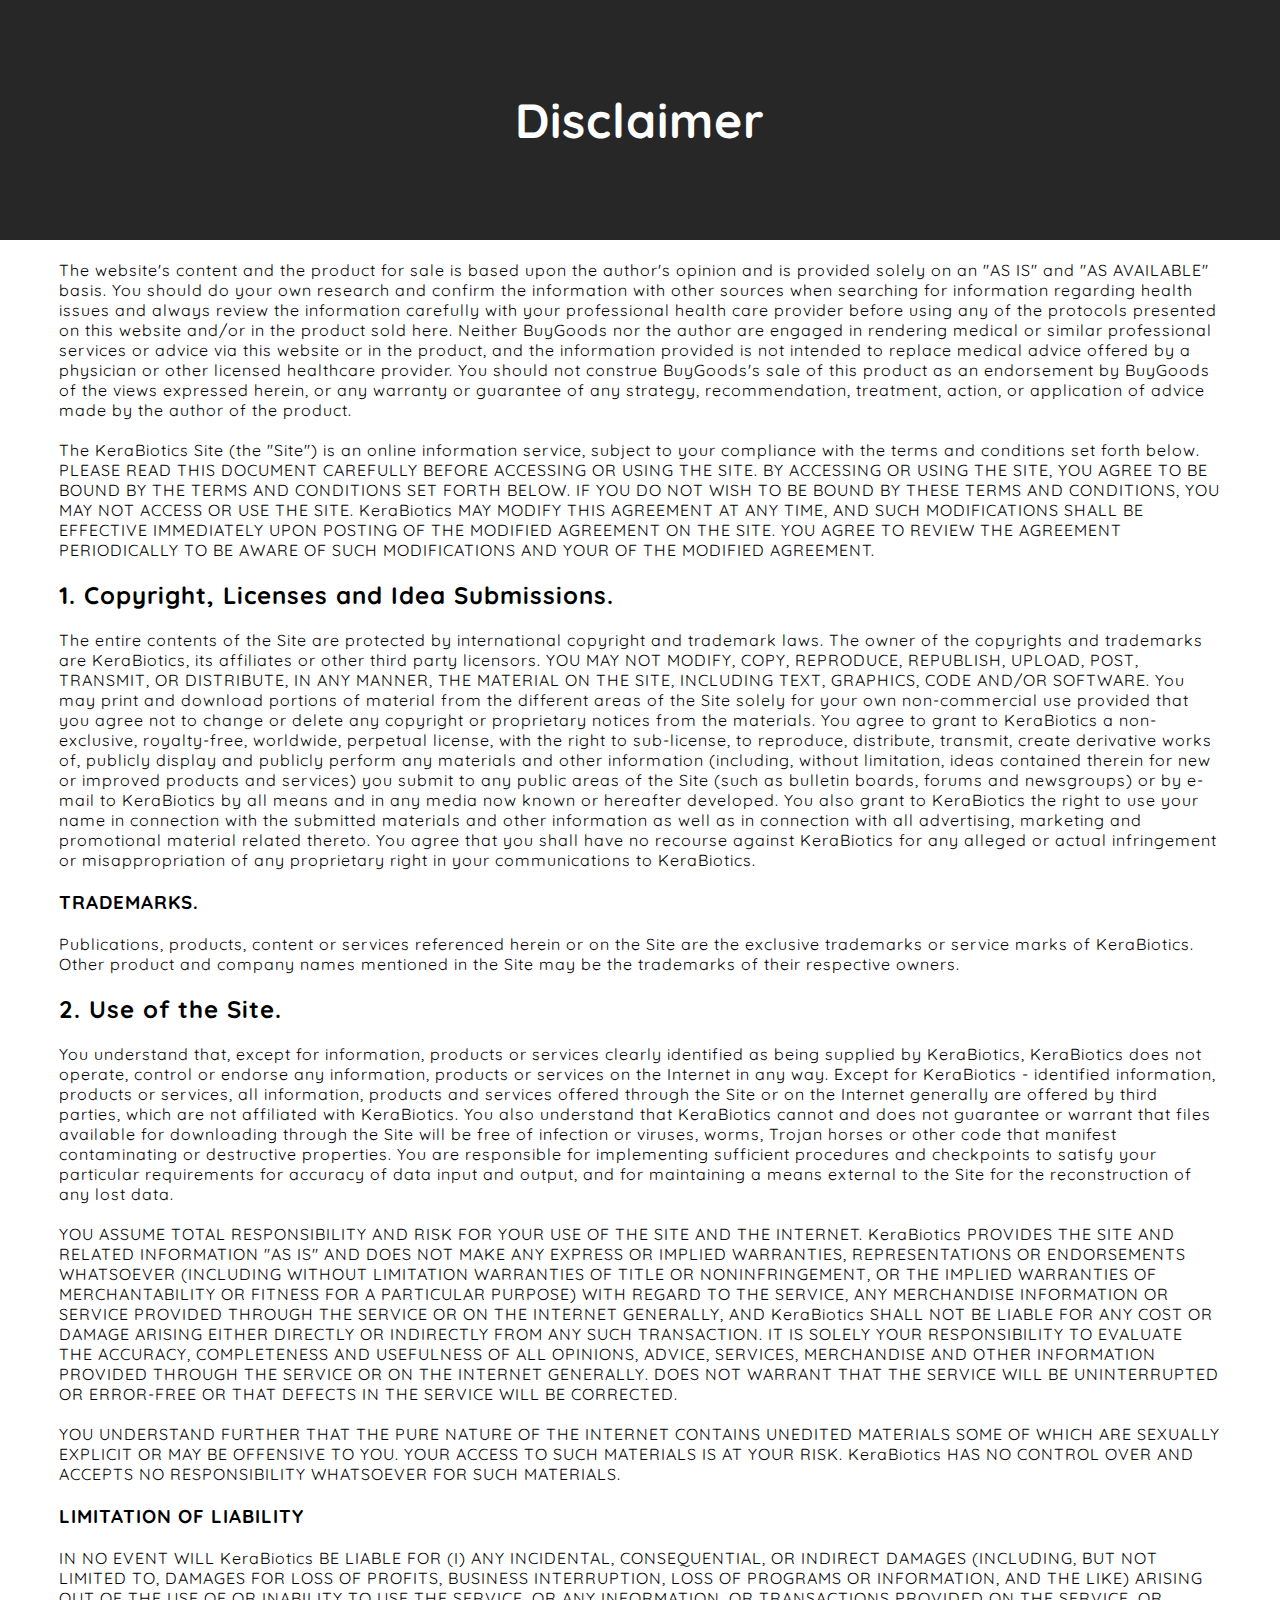
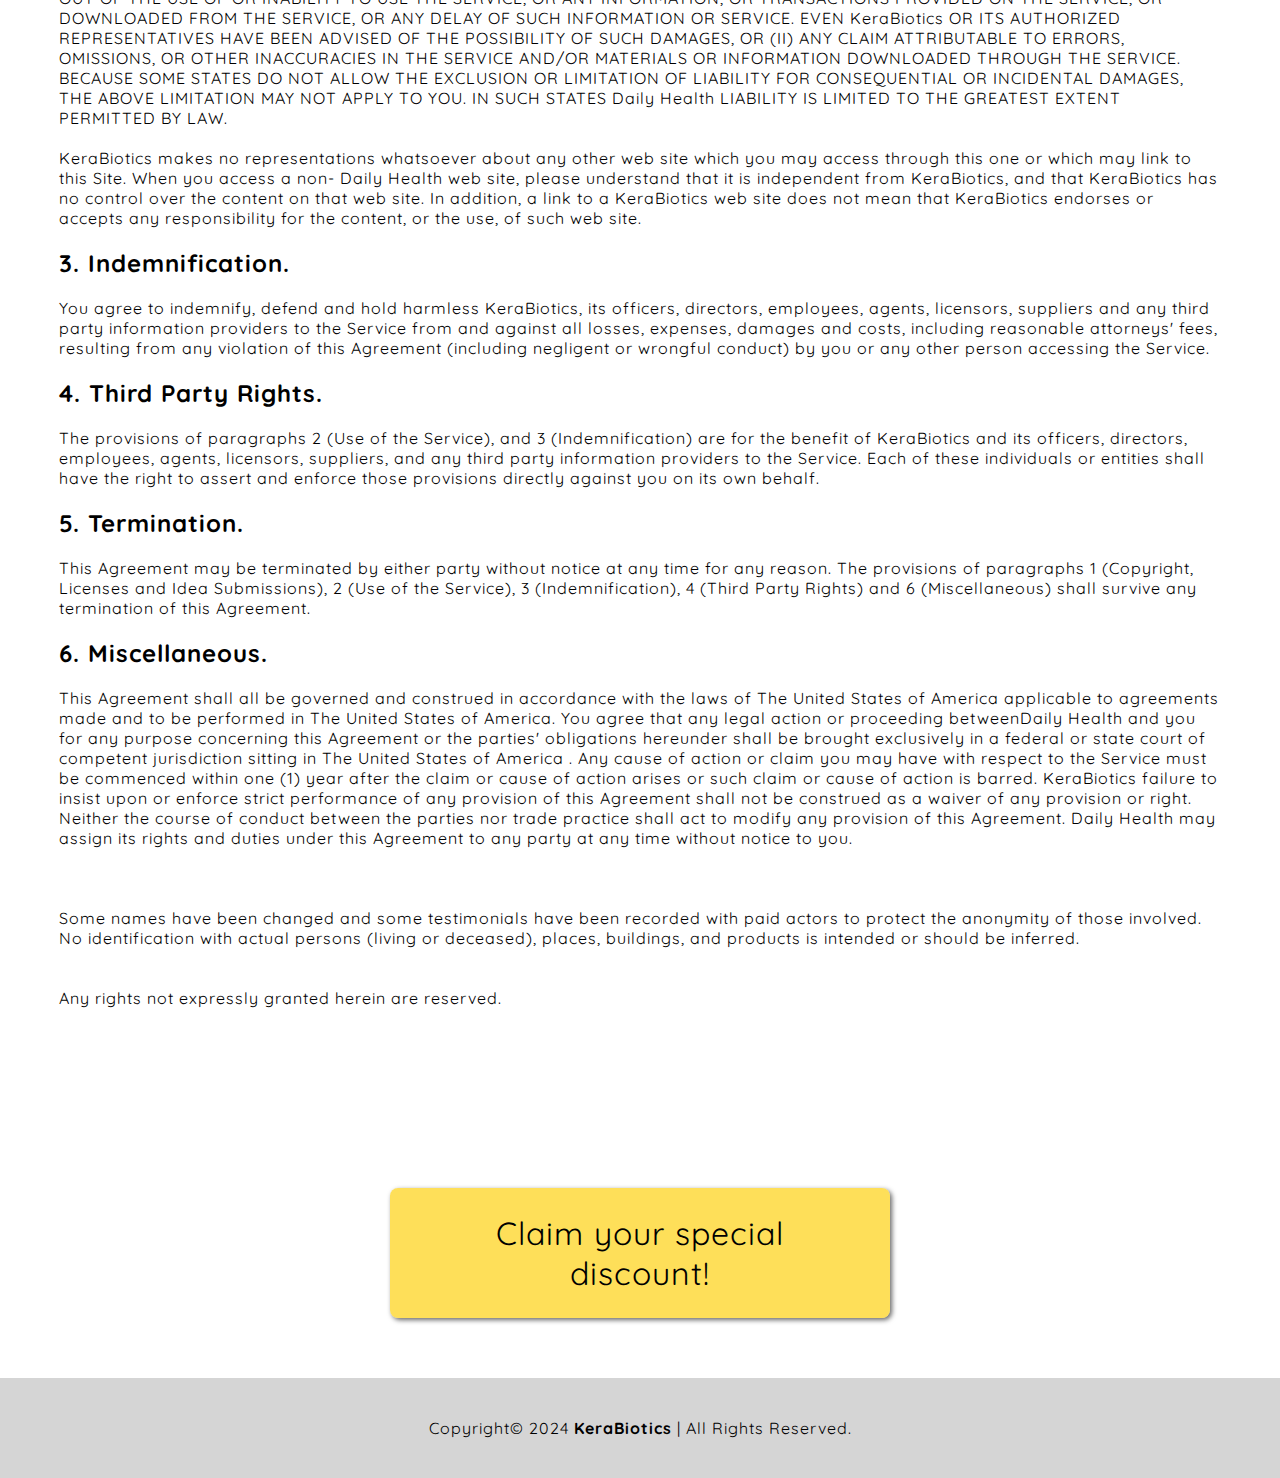
==== pages/disclaimer.html @ 08e4568e "up" ====
<!DOCTYPE html>
<html lang="en">
<head>
    <meta charset="UTF-8">
    <meta name="viewport" content="width=device-width, initial-scale=1.0">
    <title>Disclaimer</title>
    <link rel="stylesheet" href="/style/policy.css">
</head>
<body>
    <header>
        <div id="container_header">
            <h1>Disclaimer</h1>
        </div>
    </header>
    <main>
        <div id="container_main">
            <p>The website's content and the product for sale is based upon the author's opinion and is provided solely on an "AS IS" and "AS AVAILABLE" basis. You should do your own research and confirm the information with other sources when searching for information regarding health issues and always review the information carefully with your professional health care provider before using any of the protocols presented on this website and/or in the product sold here. Neither BuyGoods nor the author are engaged in rendering medical or similar professional services or advice via this website or in the product, and the information provided is not intended to replace medical advice offered by a physician or other licensed healthcare provider. You should not construe BuyGoods's sale of this product as an endorsement by BuyGoods of the views expressed herein, or any warranty or guarantee of any strategy, recommendation, treatment, action, or application of advice made by the author of the product.</p>
            <p>The KeraBiotics Site (the "Site") is an online information service, subject to your compliance with the terms and conditions set forth below. PLEASE READ THIS DOCUMENT CAREFULLY BEFORE ACCESSING OR USING THE SITE. BY ACCESSING OR USING THE SITE, YOU AGREE TO BE BOUND BY THE TERMS AND CONDITIONS SET FORTH BELOW. IF YOU DO NOT WISH TO BE BOUND BY THESE TERMS AND CONDITIONS, YOU MAY NOT ACCESS OR USE THE SITE. KeraBiotics MAY MODIFY THIS AGREEMENT AT ANY TIME, AND SUCH MODIFICATIONS SHALL BE EFFECTIVE IMMEDIATELY UPON POSTING OF THE MODIFIED AGREEMENT ON THE SITE. YOU AGREE TO REVIEW THE AGREEMENT PERIODICALLY TO BE AWARE OF SUCH MODIFICATIONS AND YOUR OF THE MODIFIED AGREEMENT.</p>
            <h2>1. Copyright, Licenses and Idea Submissions.</h2>
            <p>The entire contents of the Site are protected by international copyright and trademark laws. The owner of the copyrights and trademarks are KeraBiotics, its affiliates or other third party licensors. YOU MAY NOT MODIFY, COPY, REPRODUCE, REPUBLISH, UPLOAD, POST, TRANSMIT, OR DISTRIBUTE, IN ANY MANNER, THE MATERIAL ON THE SITE, INCLUDING TEXT, GRAPHICS, CODE AND/OR SOFTWARE. You may print and download portions of material from the different areas of the Site solely for your own non-commercial use provided that you agree not to change or delete any copyright or proprietary notices from the materials. You agree to grant to KeraBiotics a non-exclusive, royalty-free, worldwide, perpetual license, with the right to sub-license, to reproduce, distribute, transmit, create derivative works of, publicly display and publicly perform any materials and other information (including, without limitation, ideas contained therein for new or improved products and services) you submit to any public areas of the Site (such as bulletin boards, forums and newsgroups) or by e-mail to KeraBiotics by all means and in any media now known or hereafter developed. You also grant to KeraBiotics the right to use your name in connection with the submitted materials and other information as well as in connection with all advertising, marketing and promotional material related thereto. You agree that you shall have no recourse against KeraBiotics for any alleged or actual infringement or misappropriation of any proprietary right in your communications to KeraBiotics.</p>
            <h3>TRADEMARKS.</h3>
            <p>Publications, products, content or services referenced herein or on the Site are the exclusive trademarks or service marks of KeraBiotics. Other product and company names mentioned in the Site may be the trademarks of their respective owners.</p>
            <h2>2. Use of the Site.</h2>
            <p>You understand that, except for information, products or services clearly identified as being supplied by KeraBiotics, KeraBiotics does not operate, control or endorse any information, products or services on the Internet in any way. Except for KeraBiotics - identified information, products or services, all information, products and services offered through the Site or on the Internet generally are offered by third parties, which are not affiliated with KeraBiotics. You also understand that KeraBiotics cannot and does not guarantee or warrant that files available for downloading through the Site will be free of infection or viruses, worms, Trojan horses or other code that manifest contaminating or destructive properties. You are responsible for implementing sufficient procedures and checkpoints to satisfy your particular requirements for accuracy of data input and output, and for maintaining a means external to the Site for the reconstruction of any lost data.</p>
            <p>YOU ASSUME TOTAL RESPONSIBILITY AND RISK FOR YOUR USE OF THE SITE AND THE INTERNET. KeraBiotics PROVIDES THE SITE AND RELATED INFORMATION "AS IS" AND DOES NOT MAKE ANY EXPRESS OR IMPLIED WARRANTIES, REPRESENTATIONS OR ENDORSEMENTS WHATSOEVER (INCLUDING WITHOUT LIMITATION WARRANTIES OF TITLE OR NONINFRINGEMENT, OR THE IMPLIED WARRANTIES OF MERCHANTABILITY OR FITNESS FOR A PARTICULAR PURPOSE) WITH REGARD TO THE SERVICE, ANY MERCHANDISE INFORMATION OR SERVICE PROVIDED THROUGH THE SERVICE OR ON THE INTERNET GENERALLY, AND KeraBiotics SHALL NOT BE LIABLE FOR ANY COST OR DAMAGE ARISING EITHER DIRECTLY OR INDIRECTLY FROM ANY SUCH TRANSACTION. IT IS SOLELY YOUR RESPONSIBILITY TO EVALUATE THE ACCURACY, COMPLETENESS AND USEFULNESS OF ALL OPINIONS, ADVICE, SERVICES, MERCHANDISE AND OTHER INFORMATION PROVIDED THROUGH THE SERVICE OR ON THE INTERNET GENERALLY. DOES NOT WARRANT THAT THE SERVICE WILL BE UNINTERRUPTED OR ERROR-FREE OR THAT DEFECTS IN THE SERVICE WILL BE CORRECTED.</p>
            <p>YOU UNDERSTAND FURTHER THAT THE PURE NATURE OF THE INTERNET CONTAINS UNEDITED MATERIALS SOME OF WHICH ARE SEXUALLY EXPLICIT OR MAY BE OFFENSIVE TO YOU. YOUR ACCESS TO SUCH MATERIALS IS AT YOUR RISK. KeraBiotics HAS NO CONTROL OVER AND ACCEPTS NO RESPONSIBILITY WHATSOEVER FOR SUCH MATERIALS.</p>
            <h3>LIMITATION OF LIABILITY</h3>
            <p>IN NO EVENT WILL KeraBiotics BE LIABLE FOR (I) ANY INCIDENTAL, CONSEQUENTIAL, OR INDIRECT DAMAGES (INCLUDING, BUT NOT LIMITED TO, DAMAGES FOR LOSS OF PROFITS, BUSINESS INTERRUPTION, LOSS OF PROGRAMS OR INFORMATION, AND THE LIKE) ARISING OUT OF THE USE OF OR INABILITY TO USE THE SERVICE, OR ANY INFORMATION, OR TRANSACTIONS PROVIDED ON THE SERVICE, OR DOWNLOADED FROM THE SERVICE, OR ANY DELAY OF SUCH INFORMATION OR SERVICE. EVEN KeraBiotics OR ITS AUTHORIZED REPRESENTATIVES HAVE BEEN ADVISED OF THE POSSIBILITY OF SUCH DAMAGES, OR (II) ANY CLAIM ATTRIBUTABLE TO ERRORS, OMISSIONS, OR OTHER INACCURACIES IN THE SERVICE AND/OR MATERIALS OR INFORMATION DOWNLOADED THROUGH THE SERVICE. BECAUSE SOME STATES DO NOT ALLOW THE EXCLUSION OR LIMITATION OF LIABILITY FOR CONSEQUENTIAL OR INCIDENTAL DAMAGES, THE ABOVE LIMITATION MAY NOT APPLY TO YOU. IN SUCH STATES Daily Health LIABILITY IS LIMITED TO THE GREATEST EXTENT PERMITTED BY LAW.</p>
            <p>KeraBiotics makes no representations whatsoever about any other web site which you may access through this one or which may link to this Site. When you access a non- Daily Health web site, please understand that it is independent from KeraBiotics, and that KeraBiotics has no control over the content on that web site. In addition, a link to a KeraBiotics web site does not mean that KeraBiotics endorses or accepts any responsibility for the content, or the use, of such web site.</p>
            <h2>3. Indemnification.</h2>
            <p>You agree to indemnify, defend and hold harmless KeraBiotics, its officers, directors, employees, agents, licensors, suppliers and any third party information providers to the Service from and against all losses, expenses, damages and costs, including reasonable attorneys' fees, resulting from any violation of this Agreement (including negligent or wrongful conduct) by you or any other person accessing the Service.</p>
            <h2>4. Third Party Rights.</h2>
            <p>The provisions of paragraphs 2 (Use of the Service), and 3 (Indemnification) are for the benefit of KeraBiotics and its officers, directors, employees, agents, licensors, suppliers, and any third party information providers to the Service. Each of these individuals or entities shall have the right to assert and enforce those provisions directly against you on its own behalf.</p>
            <h2>5. Termination.</h2>
            <p>This Agreement may be terminated by either party without notice at any time for any reason. The provisions of paragraphs 1 (Copyright, Licenses and Idea Submissions), 2 (Use of the Service), 3 (Indemnification), 4 (Third Party Rights) and 6 (Miscellaneous) shall survive any termination of this Agreement.</p>
            <h2>6. Miscellaneous.</h2>
            <p>This Agreement shall all be governed and construed in accordance with the laws of The United States of America applicable to agreements made and to be performed in The United States of America. You agree that any legal action or proceeding betweenDaily Health and you for any purpose concerning this Agreement or the parties' obligations hereunder shall be brought exclusively in a federal or state court of competent jurisdiction sitting in The United States of America . Any cause of action or claim you may have with respect to the Service must be commenced within one (1) year after the claim or cause of action arises or such claim or cause of action is barred. KeraBiotics failure to insist upon or enforce strict performance of any provision of this Agreement shall not be construed as a waiver of any provision or right. Neither the course of conduct between the parties nor trade practice shall act to modify any provision of this Agreement. Daily Health may assign its rights and duties under this Agreement to any party at any time without notice to you.</p>
            <br>
            <br>
            <p>Some names have been changed and some testimonials have been recorded with paid actors to protect the anonymity of those involved. No identification with actual persons (living or deceased), places, buildings, and products is intended or should be inferred.</p>
            <br>
            <p>Any rights not expressly granted herein are reserved.</p>
            <br>
            <br>
            <br>
            <br>
            <br>
            <div id="button">
                <div id="button_two">
                    <a href="https://thekerabiotics.com/text.php?aff_id=5551"
                    target="_self"><button>Claim your special discount!</button></a>
                </div>
            </div>
        </div>
    </main>
    <footer>
        <div id="container_footer"> 
            <p id="p_footer">Copyright&copy;<a href="/index.html"> 2024<strong> KeraBiotics</strong></a>
                | All Rights Reserved. <strong><a href="/index.html">
            </p>
        </div>
    </footer>
</body>
</html>
---- style/policy.css ----
@charset "UTF-8";
@font-face {
    font-family: 'Quicksand';
    src: url(/fonts/Quicksand/Quicksand-VariableFont_wght.ttf) format('truetype');
}
@font-face {
    font-family: 'Inter';
    src: url(/fonts/Inter/Inter-VariableFont_slnt\,wght.ttf) format('truetype');
}
@font-face {
    font-family: 'poppins';
    src: url(/fonts/Poppins/Poppins-Medium.ttf) format('truetype');
}
* {
    margin: 0;
    padding: 0;
    box-sizing: border-box;
    letter-spacing: 1px;
    word-spacing: 0px;
    word-wrap: break-word; 
    box-sizing: border-box;
    font-family: 'Quicksand', 'Quicksland', sans-serif;
    
}
body {
    display: flex;
    flex-direction: column;
    align-items: center;
    justify-content: space-between;
    width: 100%;
    height: 100vh;
    margin: 0px;
}
a {
    text-decoration: none;
}
/* Header */
header {
    display: flex;
    background-color: #272727;
    color: white;
    padding: 20px;
    width: 100%;
    font-size: 1.5em;
}
#container_header {
    display: flex;
    justify-content: center;
    align-items: center;
    width: 1162px; 
    height: 200px;
    margin: 0 auto; 
}
/* Main */
main {
    display: flex;
    background-color: #FFFFFF;
    color: black;
    width: 100%;
}
#container_main {
    display: flex;
    flex-direction: column;
    justify-content: space-between;
    width: 1162px; 
    margin: 0 auto; 
    margin-bottom: 60px;
}
main div p, h2, h3 {
    margin-top: 20px;
}
#button {
    display: flex;
    width: 100%;
    justify-content: center;
    margin-top: 50px;
}
#button_two button{
    width: 500px;
    padding: 25px 85px;
    background-color: #fdcf03a8;
    font-weight: 600px;
    color: black;
    border: none;
    border-radius: 8px;
    box-shadow: 2px 2px 5px rgba(0, 0, 0, 0.599);
    cursor: pointer;
    font-size: 2em; 
    margin-top: 30px;
    transition: transform .2s ease;
}
#button_two button:hover {
    color: black;
    transform: scale(1.02);
}
/* Footer */
footer {
    display: flex;
    justify-content: center;
    align-items: center;
    background-color: #D5D5D5; 
    color: black;
    width: 100%;
    height: auto;
}
#container_footer{
    display: flex;
    flex-direction: column;
    justify-content: center;
    align-items: center;
    height: 100px;
}
#div_footer_one {
    display: flex;
}
footer div p a {
    color: black;
}
/* Media Query para telas menores (até 768px) */
@media (max-width: 768px) {
    h1 {
        font-size: 1em;
    }
    #container_main {
        display: flex;
        width: 90%;
    }
    #button {
        display: flex;
        justify-content: center;
        align-items: center;
    }
    #button_two {
        display: flex;
        justify-content: center;
    }
    #button_two button {
        font-size: 1.2em;
        width: 300px;
    }
    footer {
        font-size: 0.6em;
    }
    #container_footer {
        height: 50px;
    }
}
@media (min-width: 769px) and (max-width: 1179px) {
    #container_main {
        display: flex;
        width: 90%;
    }
}
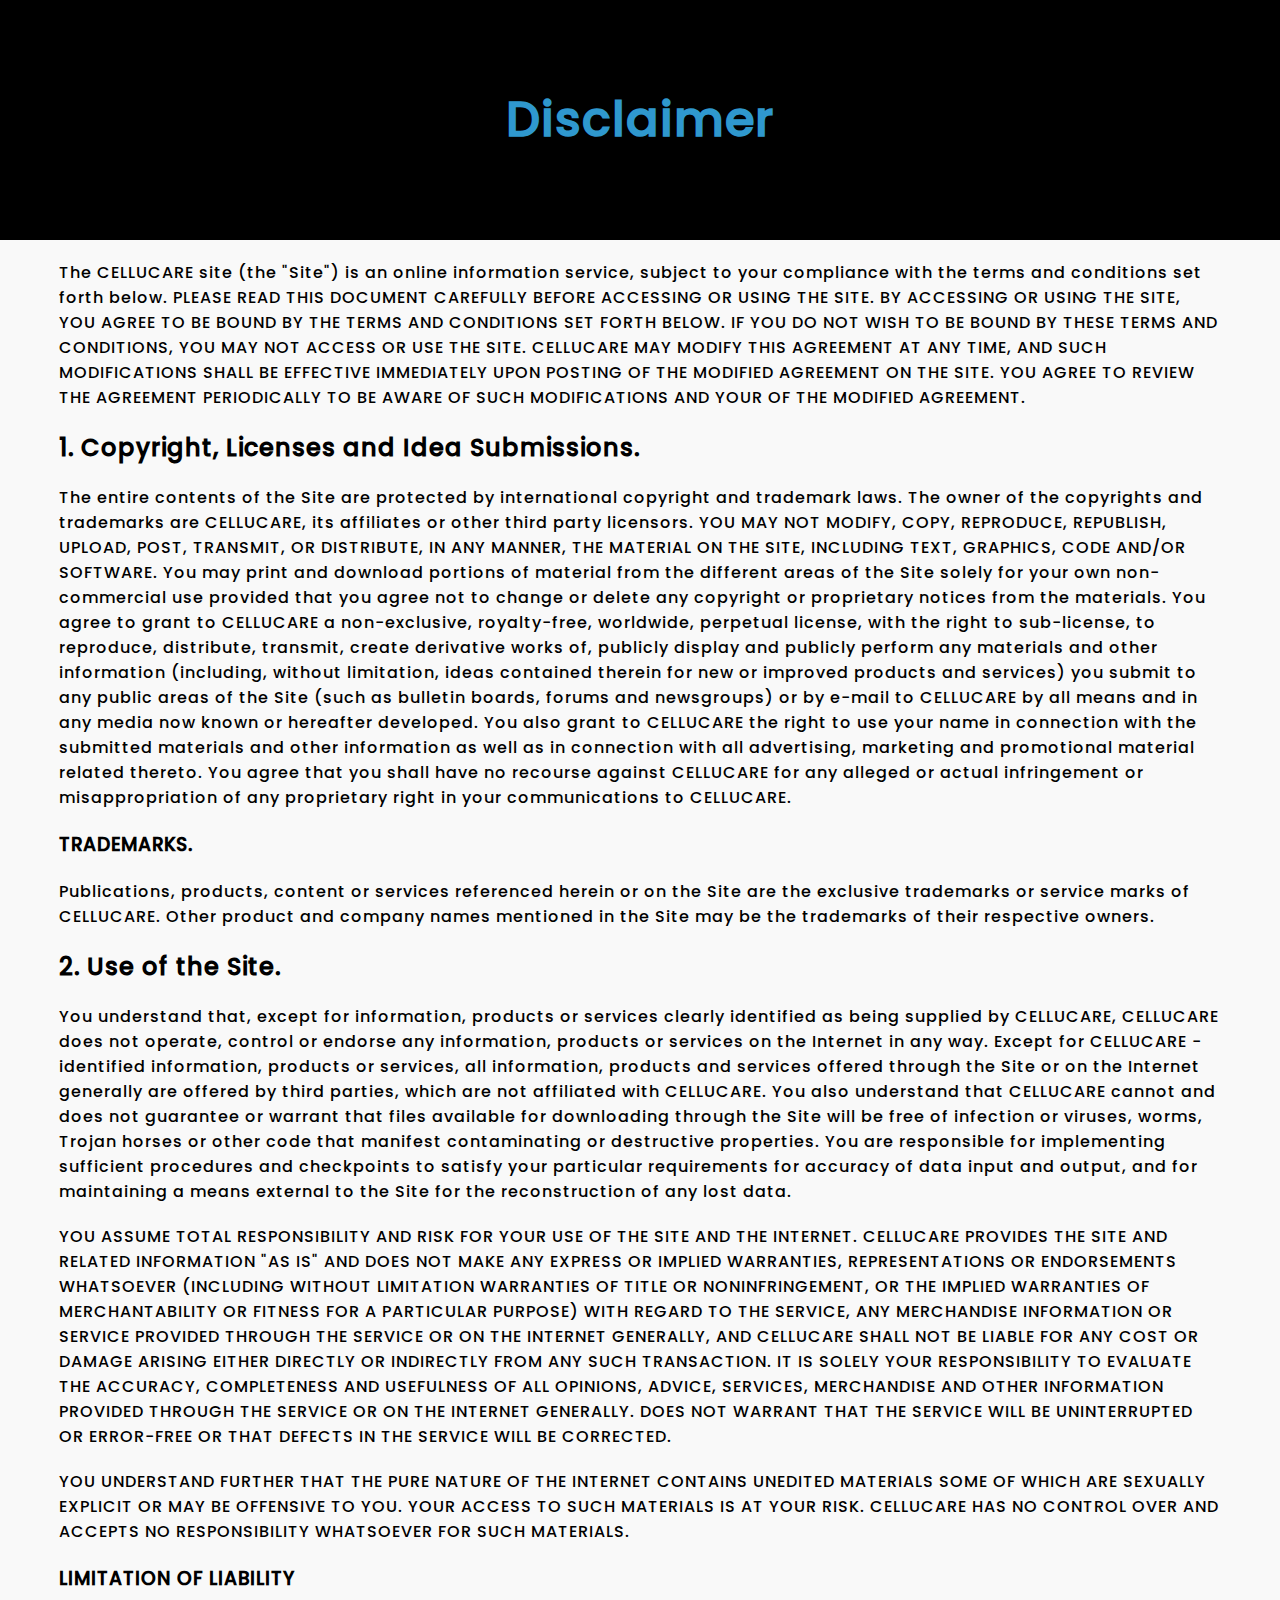
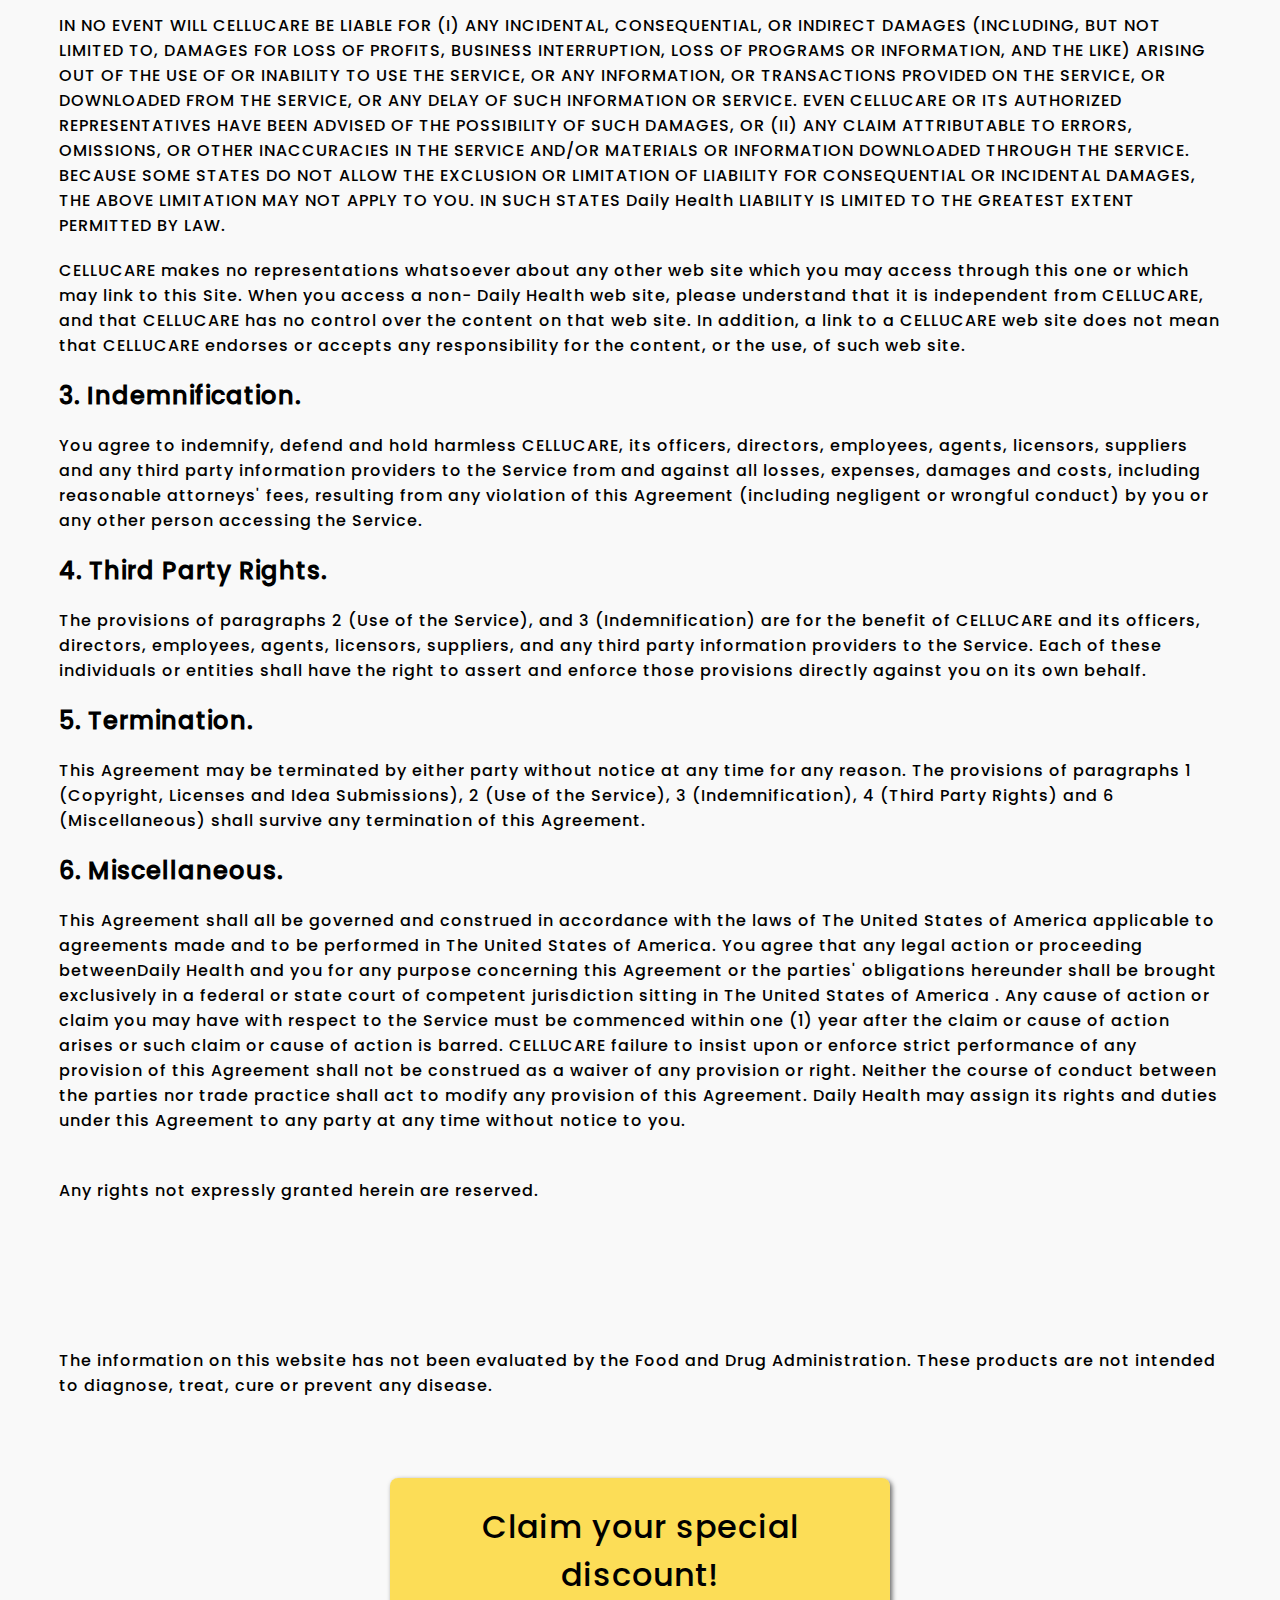
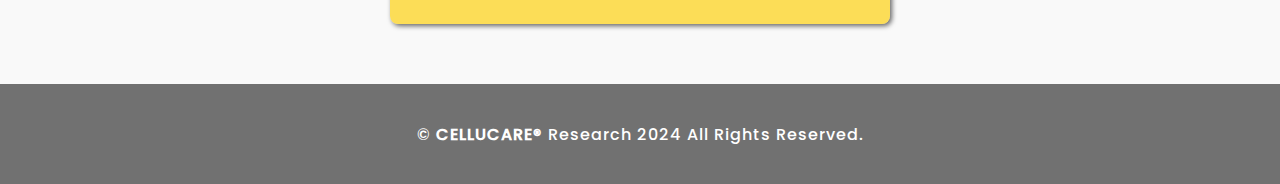
==== commit 2ec795d7: "up" ====
--- a/pages/disclaimer.html
+++ b/pages/disclaimer.html
@@ -14,30 +14,26 @@
     </header>
     <main>
         <div id="container_main">
-            <p>The website's content and the product for sale is based upon the author's opinion and is provided solely on an "AS IS" and "AS AVAILABLE" basis. You should do your own research and confirm the information with other sources when searching for information regarding health issues and always review the information carefully with your professional health care provider before using any of the protocols presented on this website and/or in the product sold here. Neither BuyGoods nor the author are engaged in rendering medical or similar professional services or advice via this website or in the product, and the information provided is not intended to replace medical advice offered by a physician or other licensed healthcare provider. You should not construe BuyGoods's sale of this product as an endorsement by BuyGoods of the views expressed herein, or any warranty or guarantee of any strategy, recommendation, treatment, action, or application of advice made by the author of the product.</p>
-            <p>The KeraBiotics Site (the "Site") is an online information service, subject to your compliance with the terms and conditions set forth below. PLEASE READ THIS DOCUMENT CAREFULLY BEFORE ACCESSING OR USING THE SITE. BY ACCESSING OR USING THE SITE, YOU AGREE TO BE BOUND BY THE TERMS AND CONDITIONS SET FORTH BELOW. IF YOU DO NOT WISH TO BE BOUND BY THESE TERMS AND CONDITIONS, YOU MAY NOT ACCESS OR USE THE SITE. KeraBiotics MAY MODIFY THIS AGREEMENT AT ANY TIME, AND SUCH MODIFICATIONS SHALL BE EFFECTIVE IMMEDIATELY UPON POSTING OF THE MODIFIED AGREEMENT ON THE SITE. YOU AGREE TO REVIEW THE AGREEMENT PERIODICALLY TO BE AWARE OF SUCH MODIFICATIONS AND YOUR OF THE MODIFIED AGREEMENT.</p>
+            <p>The CELLUCARE site (the "Site") is an online information service, subject to your compliance with the terms and conditions set forth below. PLEASE READ THIS DOCUMENT CAREFULLY BEFORE ACCESSING OR USING THE SITE. BY ACCESSING OR USING THE SITE, YOU AGREE TO BE BOUND BY THE TERMS AND CONDITIONS SET FORTH BELOW. IF YOU DO NOT WISH TO BE BOUND BY THESE TERMS AND CONDITIONS, YOU MAY NOT ACCESS OR USE THE SITE. CELLUCARE MAY MODIFY THIS AGREEMENT AT ANY TIME, AND SUCH MODIFICATIONS SHALL BE EFFECTIVE IMMEDIATELY UPON POSTING OF THE MODIFIED AGREEMENT ON THE SITE. YOU AGREE TO REVIEW THE AGREEMENT PERIODICALLY TO BE AWARE OF SUCH MODIFICATIONS AND YOUR OF THE MODIFIED AGREEMENT.</p>
             <h2>1. Copyright, Licenses and Idea Submissions.</h2>
-            <p>The entire contents of the Site are protected by international copyright and trademark laws. The owner of the copyrights and trademarks are KeraBiotics, its affiliates or other third party licensors. YOU MAY NOT MODIFY, COPY, REPRODUCE, REPUBLISH, UPLOAD, POST, TRANSMIT, OR DISTRIBUTE, IN ANY MANNER, THE MATERIAL ON THE SITE, INCLUDING TEXT, GRAPHICS, CODE AND/OR SOFTWARE. You may print and download portions of material from the different areas of the Site solely for your own non-commercial use provided that you agree not to change or delete any copyright or proprietary notices from the materials. You agree to grant to KeraBiotics a non-exclusive, royalty-free, worldwide, perpetual license, with the right to sub-license, to reproduce, distribute, transmit, create derivative works of, publicly display and publicly perform any materials and other information (including, without limitation, ideas contained therein for new or improved products and services) you submit to any public areas of the Site (such as bulletin boards, forums and newsgroups) or by e-mail to KeraBiotics by all means and in any media now known or hereafter developed. You also grant to KeraBiotics the right to use your name in connection with the submitted materials and other information as well as in connection with all advertising, marketing and promotional material related thereto. You agree that you shall have no recourse against KeraBiotics for any alleged or actual infringement or misappropriation of any proprietary right in your communications to KeraBiotics.</p>
+            <p>The entire contents of the Site are protected by international copyright and trademark laws. The owner of the copyrights and trademarks are CELLUCARE, its affiliates or other third party licensors. YOU MAY NOT MODIFY, COPY, REPRODUCE, REPUBLISH, UPLOAD, POST, TRANSMIT, OR DISTRIBUTE, IN ANY MANNER, THE MATERIAL ON THE SITE, INCLUDING TEXT, GRAPHICS, CODE AND/OR SOFTWARE. You may print and download portions of material from the different areas of the Site solely for your own non-commercial use provided that you agree not to change or delete any copyright or proprietary notices from the materials. You agree to grant to CELLUCARE a non-exclusive, royalty-free, worldwide, perpetual license, with the right to sub-license, to reproduce, distribute, transmit, create derivative works of, publicly display and publicly perform any materials and other information (including, without limitation, ideas contained therein for new or improved products and services) you submit to any public areas of the Site (such as bulletin boards, forums and newsgroups) or by e-mail to CELLUCARE by all means and in any media now known or hereafter developed. You also grant to CELLUCARE the right to use your name in connection with the submitted materials and other information as well as in connection with all advertising, marketing and promotional material related thereto. You agree that you shall have no recourse against CELLUCARE for any alleged or actual infringement or misappropriation of any proprietary right in your communications to CELLUCARE.</p>
             <h3>TRADEMARKS.</h3>
-            <p>Publications, products, content or services referenced herein or on the Site are the exclusive trademarks or service marks of KeraBiotics. Other product and company names mentioned in the Site may be the trademarks of their respective owners.</p>
+            <p>Publications, products, content or services referenced herein or on the Site are the exclusive trademarks or service marks of CELLUCARE. Other product and company names mentioned in the Site may be the trademarks of their respective owners.</p>
             <h2>2. Use of the Site.</h2>
-            <p>You understand that, except for information, products or services clearly identified as being supplied by KeraBiotics, KeraBiotics does not operate, control or endorse any information, products or services on the Internet in any way. Except for KeraBiotics - identified information, products or services, all information, products and services offered through the Site or on the Internet generally are offered by third parties, which are not affiliated with KeraBiotics. You also understand that KeraBiotics cannot and does not guarantee or warrant that files available for downloading through the Site will be free of infection or viruses, worms, Trojan horses or other code that manifest contaminating or destructive properties. You are responsible for implementing sufficient procedures and checkpoints to satisfy your particular requirements for accuracy of data input and output, and for maintaining a means external to the Site for the reconstruction of any lost data.</p>
-            <p>YOU ASSUME TOTAL RESPONSIBILITY AND RISK FOR YOUR USE OF THE SITE AND THE INTERNET. KeraBiotics PROVIDES THE SITE AND RELATED INFORMATION "AS IS" AND DOES NOT MAKE ANY EXPRESS OR IMPLIED WARRANTIES, REPRESENTATIONS OR ENDORSEMENTS WHATSOEVER (INCLUDING WITHOUT LIMITATION WARRANTIES OF TITLE OR NONINFRINGEMENT, OR THE IMPLIED WARRANTIES OF MERCHANTABILITY OR FITNESS FOR A PARTICULAR PURPOSE) WITH REGARD TO THE SERVICE, ANY MERCHANDISE INFORMATION OR SERVICE PROVIDED THROUGH THE SERVICE OR ON THE INTERNET GENERALLY, AND KeraBiotics SHALL NOT BE LIABLE FOR ANY COST OR DAMAGE ARISING EITHER DIRECTLY OR INDIRECTLY FROM ANY SUCH TRANSACTION. IT IS SOLELY YOUR RESPONSIBILITY TO EVALUATE THE ACCURACY, COMPLETENESS AND USEFULNESS OF ALL OPINIONS, ADVICE, SERVICES, MERCHANDISE AND OTHER INFORMATION PROVIDED THROUGH THE SERVICE OR ON THE INTERNET GENERALLY. DOES NOT WARRANT THAT THE SERVICE WILL BE UNINTERRUPTED OR ERROR-FREE OR THAT DEFECTS IN THE SERVICE WILL BE CORRECTED.</p>
-            <p>YOU UNDERSTAND FURTHER THAT THE PURE NATURE OF THE INTERNET CONTAINS UNEDITED MATERIALS SOME OF WHICH ARE SEXUALLY EXPLICIT OR MAY BE OFFENSIVE TO YOU. YOUR ACCESS TO SUCH MATERIALS IS AT YOUR RISK. KeraBiotics HAS NO CONTROL OVER AND ACCEPTS NO RESPONSIBILITY WHATSOEVER FOR SUCH MATERIALS.</p>
+            <p>You understand that, except for information, products or services clearly identified as being supplied by CELLUCARE, CELLUCARE does not operate, control or endorse any information, products or services on the Internet in any way. Except for CELLUCARE - identified information, products or services, all information, products and services offered through the Site or on the Internet generally are offered by third parties, which are not affiliated with CELLUCARE. You also understand that CELLUCARE cannot and does not guarantee or warrant that files available for downloading through the Site will be free of infection or viruses, worms, Trojan horses or other code that manifest contaminating or destructive properties. You are responsible for implementing sufficient procedures and checkpoints to satisfy your particular requirements for accuracy of data input and output, and for maintaining a means external to the Site for the reconstruction of any lost data.</p>
+            <p>YOU ASSUME TOTAL RESPONSIBILITY AND RISK FOR YOUR USE OF THE SITE AND THE INTERNET. CELLUCARE PROVIDES THE SITE AND RELATED INFORMATION "AS IS" AND DOES NOT MAKE ANY EXPRESS OR IMPLIED WARRANTIES, REPRESENTATIONS OR ENDORSEMENTS WHATSOEVER (INCLUDING WITHOUT LIMITATION WARRANTIES OF TITLE OR NONINFRINGEMENT, OR THE IMPLIED WARRANTIES OF MERCHANTABILITY OR FITNESS FOR A PARTICULAR PURPOSE) WITH REGARD TO THE SERVICE, ANY MERCHANDISE INFORMATION OR SERVICE PROVIDED THROUGH THE SERVICE OR ON THE INTERNET GENERALLY, AND CELLUCARE SHALL NOT BE LIABLE FOR ANY COST OR DAMAGE ARISING EITHER DIRECTLY OR INDIRECTLY FROM ANY SUCH TRANSACTION. IT IS SOLELY YOUR RESPONSIBILITY TO EVALUATE THE ACCURACY, COMPLETENESS AND USEFULNESS OF ALL OPINIONS, ADVICE, SERVICES, MERCHANDISE AND OTHER INFORMATION PROVIDED THROUGH THE SERVICE OR ON THE INTERNET GENERALLY. DOES NOT WARRANT THAT THE SERVICE WILL BE UNINTERRUPTED OR ERROR-FREE OR THAT DEFECTS IN THE SERVICE WILL BE CORRECTED.</p>
+            <p>YOU UNDERSTAND FURTHER THAT THE PURE NATURE OF THE INTERNET CONTAINS UNEDITED MATERIALS SOME OF WHICH ARE SEXUALLY EXPLICIT OR MAY BE OFFENSIVE TO YOU. YOUR ACCESS TO SUCH MATERIALS IS AT YOUR RISK. CELLUCARE HAS NO CONTROL OVER AND ACCEPTS NO RESPONSIBILITY WHATSOEVER FOR SUCH MATERIALS.</p>
             <h3>LIMITATION OF LIABILITY</h3>
-            <p>IN NO EVENT WILL KeraBiotics BE LIABLE FOR (I) ANY INCIDENTAL, CONSEQUENTIAL, OR INDIRECT DAMAGES (INCLUDING, BUT NOT LIMITED TO, DAMAGES FOR LOSS OF PROFITS, BUSINESS INTERRUPTION, LOSS OF PROGRAMS OR INFORMATION, AND THE LIKE) ARISING OUT OF THE USE OF OR INABILITY TO USE THE SERVICE, OR ANY INFORMATION, OR TRANSACTIONS PROVIDED ON THE SERVICE, OR DOWNLOADED FROM THE SERVICE, OR ANY DELAY OF SUCH INFORMATION OR SERVICE. EVEN KeraBiotics OR ITS AUTHORIZED REPRESENTATIVES HAVE BEEN ADVISED OF THE POSSIBILITY OF SUCH DAMAGES, OR (II) ANY CLAIM ATTRIBUTABLE TO ERRORS, OMISSIONS, OR OTHER INACCURACIES IN THE SERVICE AND/OR MATERIALS OR INFORMATION DOWNLOADED THROUGH THE SERVICE. BECAUSE SOME STATES DO NOT ALLOW THE EXCLUSION OR LIMITATION OF LIABILITY FOR CONSEQUENTIAL OR INCIDENTAL DAMAGES, THE ABOVE LIMITATION MAY NOT APPLY TO YOU. IN SUCH STATES Daily Health LIABILITY IS LIMITED TO THE GREATEST EXTENT PERMITTED BY LAW.</p>
-            <p>KeraBiotics makes no representations whatsoever about any other web site which you may access through this one or which may link to this Site. When you access a non- Daily Health web site, please understand that it is independent from KeraBiotics, and that KeraBiotics has no control over the content on that web site. In addition, a link to a KeraBiotics web site does not mean that KeraBiotics endorses or accepts any responsibility for the content, or the use, of such web site.</p>
+            <p>IN NO EVENT WILL CELLUCARE BE LIABLE FOR (I) ANY INCIDENTAL, CONSEQUENTIAL, OR INDIRECT DAMAGES (INCLUDING, BUT NOT LIMITED TO, DAMAGES FOR LOSS OF PROFITS, BUSINESS INTERRUPTION, LOSS OF PROGRAMS OR INFORMATION, AND THE LIKE) ARISING OUT OF THE USE OF OR INABILITY TO USE THE SERVICE, OR ANY INFORMATION, OR TRANSACTIONS PROVIDED ON THE SERVICE, OR DOWNLOADED FROM THE SERVICE, OR ANY DELAY OF SUCH INFORMATION OR SERVICE. EVEN CELLUCARE OR ITS AUTHORIZED REPRESENTATIVES HAVE BEEN ADVISED OF THE POSSIBILITY OF SUCH DAMAGES, OR (II) ANY CLAIM ATTRIBUTABLE TO ERRORS, OMISSIONS, OR OTHER INACCURACIES IN THE SERVICE AND/OR MATERIALS OR INFORMATION DOWNLOADED THROUGH THE SERVICE. BECAUSE SOME STATES DO NOT ALLOW THE EXCLUSION OR LIMITATION OF LIABILITY FOR CONSEQUENTIAL OR INCIDENTAL DAMAGES, THE ABOVE LIMITATION MAY NOT APPLY TO YOU. IN SUCH STATES Daily Health LIABILITY IS LIMITED TO THE GREATEST EXTENT PERMITTED BY LAW.</p>
+            <p>CELLUCARE makes no representations whatsoever about any other web site which you may access through this one or which may link to this Site. When you access a non- Daily Health web site, please understand that it is independent from CELLUCARE, and that CELLUCARE has no control over the content on that web site. In addition, a link to a CELLUCARE web site does not mean that CELLUCARE endorses or accepts any responsibility for the content, or the use, of such web site.</p>
             <h2>3. Indemnification.</h2>
-            <p>You agree to indemnify, defend and hold harmless KeraBiotics, its officers, directors, employees, agents, licensors, suppliers and any third party information providers to the Service from and against all losses, expenses, damages and costs, including reasonable attorneys' fees, resulting from any violation of this Agreement (including negligent or wrongful conduct) by you or any other person accessing the Service.</p>
+            <p>You agree to indemnify, defend and hold harmless CELLUCARE, its officers, directors, employees, agents, licensors, suppliers and any third party information providers to the Service from and against all losses, expenses, damages and costs, including reasonable attorneys' fees, resulting from any violation of this Agreement (including negligent or wrongful conduct) by you or any other person accessing the Service.</p>
             <h2>4. Third Party Rights.</h2>
-            <p>The provisions of paragraphs 2 (Use of the Service), and 3 (Indemnification) are for the benefit of KeraBiotics and its officers, directors, employees, agents, licensors, suppliers, and any third party information providers to the Service. Each of these individuals or entities shall have the right to assert and enforce those provisions directly against you on its own behalf.</p>
+            <p>The provisions of paragraphs 2 (Use of the Service), and 3 (Indemnification) are for the benefit of CELLUCARE and its officers, directors, employees, agents, licensors, suppliers, and any third party information providers to the Service. Each of these individuals or entities shall have the right to assert and enforce those provisions directly against you on its own behalf.</p>
             <h2>5. Termination.</h2>
             <p>This Agreement may be terminated by either party without notice at any time for any reason. The provisions of paragraphs 1 (Copyright, Licenses and Idea Submissions), 2 (Use of the Service), 3 (Indemnification), 4 (Third Party Rights) and 6 (Miscellaneous) shall survive any termination of this Agreement.</p>
             <h2>6. Miscellaneous.</h2>
-            <p>This Agreement shall all be governed and construed in accordance with the laws of The United States of America applicable to agreements made and to be performed in The United States of America. You agree that any legal action or proceeding betweenDaily Health and you for any purpose concerning this Agreement or the parties' obligations hereunder shall be brought exclusively in a federal or state court of competent jurisdiction sitting in The United States of America . Any cause of action or claim you may have with respect to the Service must be commenced within one (1) year after the claim or cause of action arises or such claim or cause of action is barred. KeraBiotics failure to insist upon or enforce strict performance of any provision of this Agreement shall not be construed as a waiver of any provision or right. Neither the course of conduct between the parties nor trade practice shall act to modify any provision of this Agreement. Daily Health may assign its rights and duties under this Agreement to any party at any time without notice to you.</p>
-            <br>
-            <br>
-            <p>Some names have been changed and some testimonials have been recorded with paid actors to protect the anonymity of those involved. No identification with actual persons (living or deceased), places, buildings, and products is intended or should be inferred.</p>
+            <p>This Agreement shall all be governed and construed in accordance with the laws of The United States of America applicable to agreements made and to be performed in The United States of America. You agree that any legal action or proceeding betweenDaily Health and you for any purpose concerning this Agreement or the parties' obligations hereunder shall be brought exclusively in a federal or state court of competent jurisdiction sitting in The United States of America . Any cause of action or claim you may have with respect to the Service must be commenced within one (1) year after the claim or cause of action arises or such claim or cause of action is barred. CELLUCARE failure to insist upon or enforce strict performance of any provision of this Agreement shall not be construed as a waiver of any provision or right. Neither the course of conduct between the parties nor trade practice shall act to modify any provision of this Agreement. Daily Health may assign its rights and duties under this Agreement to any party at any time without notice to you.</p>
             <br>
             <p>Any rights not expressly granted herein are reserved.</p>
             <br>
@@ -45,9 +41,10 @@
             <br>
             <br>
             <br>
+            <p>The information on this website has not been evaluated by the Food and Drug Administration. These products are not intended to diagnose, treat, cure or prevent any disease.</p>
             <div id="button">
                 <div id="button_two">
-                    <a href="https://thekerabiotics.com/text.php?aff_id=5551"
+                    <a href="https://getcellucare.com/b/order-now.php?aff_id=38790&subid={keyword}&subid2={gclid}&subid3={campaignid}&subid4={device}&subid5={matchtype}"
                     target="_self"><button>Claim your special discount!</button></a>
                 </div>
             </div>
@@ -55,8 +52,9 @@
     </main>
     <footer>
         <div id="container_footer"> 
-            <p id="p_footer">Copyright&copy;<a href="/index.html"> 2024<strong> KeraBiotics</strong></a>
-                | All Rights Reserved. <strong><a href="/index.html">
+            <p id="p_footer">
+                &copy;<a href="/index.html"><strong> CELLUCARE®</strong></a>
+                Research 2024 All Rights Reserved. <strong><a href="/index.html">
             </p>
         </div>
     </footer>
--- a/style/policy.css
+++ b/style/policy.css
@@ -19,7 +19,7 @@
     word-spacing: 0px;
     word-wrap: break-word; 
     box-sizing: border-box;
-    font-family: 'Quicksand', 'Quicksland', sans-serif;
+    font-family: 'poppins', 'Quicksland', sans-serif;
     
 }
 body {
@@ -37,8 +37,8 @@
 /* Header */
 header {
     display: flex;
-    background-color: #272727;
-    color: white;
+    background-color: #000000 ;
+    color: #2F98CE;
     padding: 20px;
     width: 100%;
     font-size: 1.5em;
@@ -54,7 +54,7 @@
 /* Main */
 main {
     display: flex;
-    background-color: #FFFFFF;
+    background-color: #F9F9F9;
     color: black;
     width: 100%;
 }
@@ -98,8 +98,8 @@
     display: flex;
     justify-content: center;
     align-items: center;
-    background-color: #D5D5D5; 
-    color: black;
+    background-color: rgba(0, 0, 0, 0.555); 
+    color: white;
     width: 100%;
     height: auto;
 }
@@ -114,7 +114,7 @@
     display: flex;
 }
 footer div p a {
-    color: black;
+    color: white;
 }
 /* Media Query para telas menores (até 768px) */
 @media (max-width: 768px) {
@@ -138,10 +138,8 @@
         font-size: 1.2em;
         width: 300px;
     }
-    footer {
-        font-size: 0.6em;
-    }
     #container_footer {
+        font-size: 0.7em;
         height: 50px;
     }
 }
